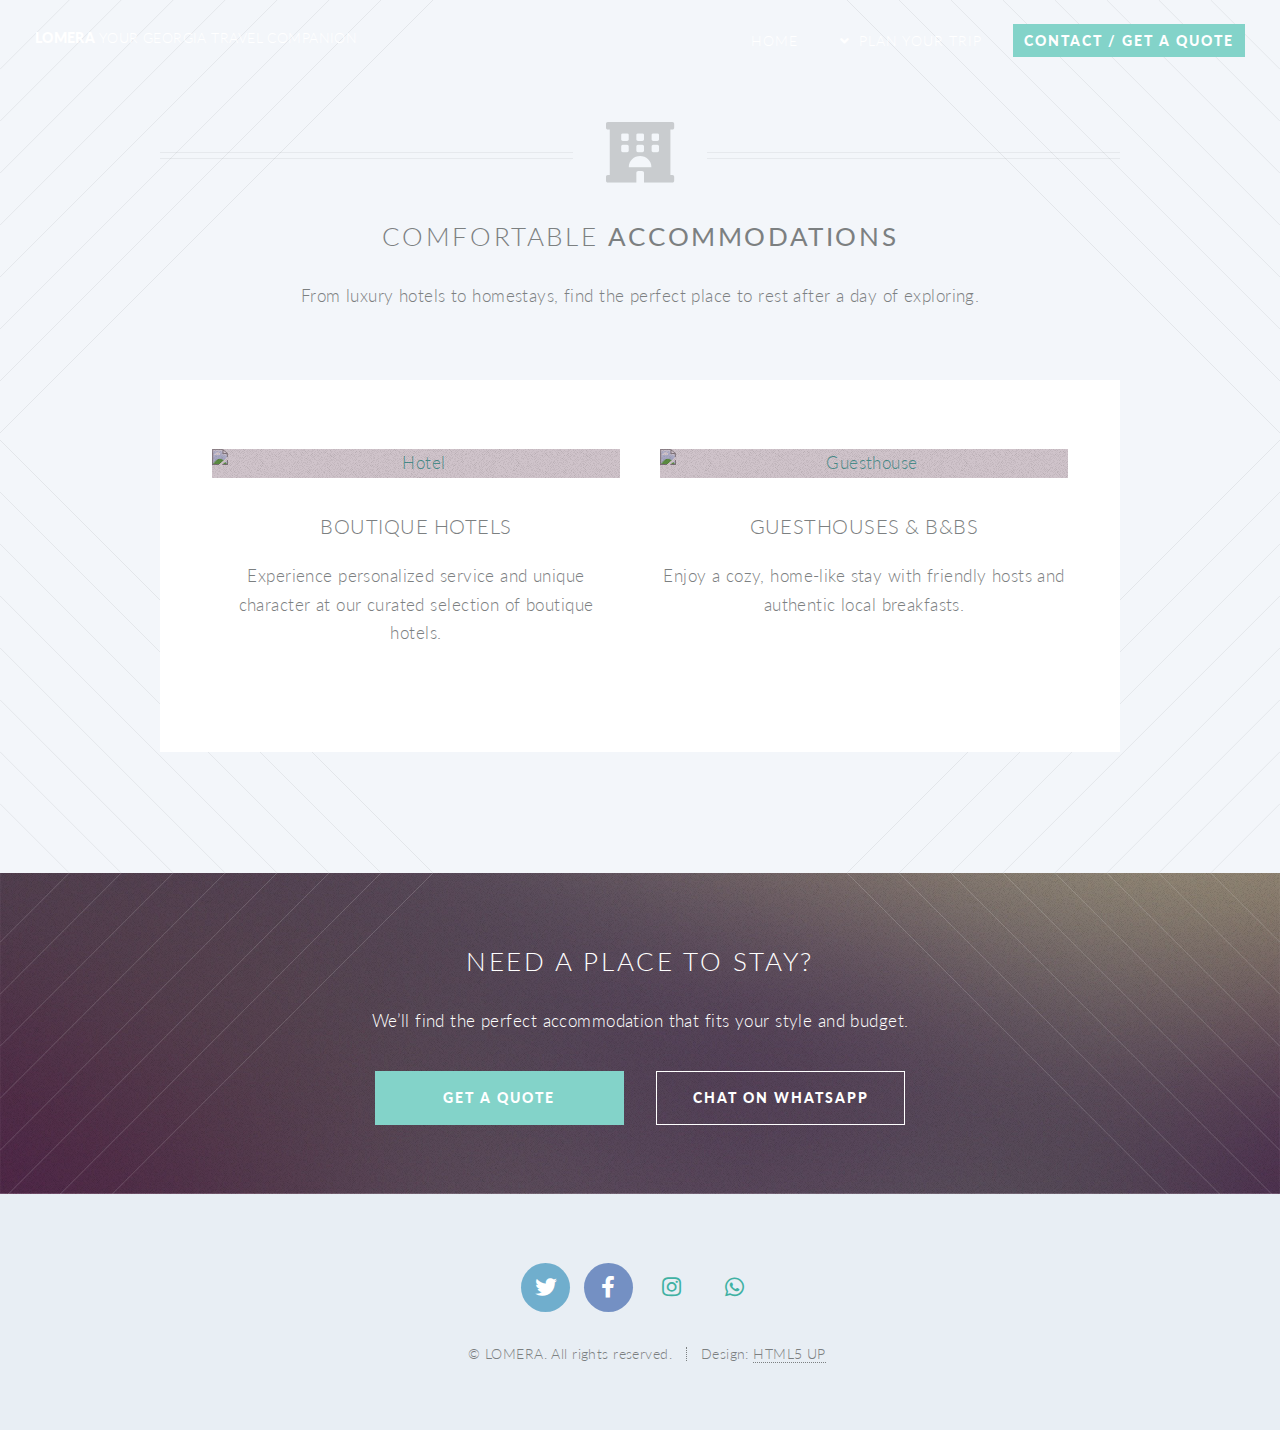
==== accommodation.html @ 99aa006f "Create accommodation.html" ====
<!DOCTYPE HTML>
<html>
    <head>
        <title>Accommodations | LOMERA</title>
        <meta charset="utf-8" />
        <meta name="description" content="Find the perfect place to stay in Georgia, from boutique hotels to cozy guesthouses." />
        <meta name="viewport" content="width=device-width, initial-scale=1, user-scalable=no" />
        <link rel="stylesheet" href="assets/css/main.css" />
        <noscript><link rel="stylesheet" href="assets/css/noscript.css" /></noscript>
    </head>
    <body class="is-preload">
        <div id="page-wrapper">

            <!-- Header -->
            <header id="header" class="alt">
                <h1 id="logo"><a href="index.html">LOMERA <span>Your Georgia Travel Companion</span></a></h1>
                <nav id="nav">
                    <ul>
                        <li><a href="index.html">Home</a></li>
                        <li class="submenu">
                            <a href="#">Plan Your Trip</a>
                            <ul>
                                <li><a href="destinations.html">Destinations</a></li>
                                <li><a href="museums.html">Museums</a></li>
                                <li><a href="accommodation.html" class="current">Accommodations</a></li>
                                <li><a href="transportation.html">Drivers & Transportation</a></li>
                                <li><a href="car-rentals.html">Car Rentals</a></li>
                                <li><a href="insurance.html">Insurance</a></li>
                                <li><a href="partners.html">Our Partners</a></li>
                            </ul>
                        </li>
                        <li><a href="contact.html" class="button primary">Contact / Get a Quote</a></li>
                    </ul>
                </nav>
            </header>

            <!-- Main Content -->
            <article id="main">
                <header class="special container">
                    <span class="icon solid fa-hotel"></span>
                    <h2>Comfortable <strong>Accommodations</strong></h2>
                    <p>From luxury hotels to homestays, find the perfect place to rest after a day of exploring.</p>
                </header>

                <section class="wrapper style3 container special">
                    <div class="row">
                        <div class="col-6 col-12-narrower">
                            <section>
                                <a href="#" class="image featured"><img src="images/hotel.jpg" alt="Hotel" /></a>
                                <header>
                                    <h3>Boutique Hotels</h3>
                                </header>
                                <p>Experience personalized service and unique character at our curated selection of boutique hotels.</p>
                            </section>
                        </div>
                        <div class="col-6 col-12-narrower">
                            <section>
                                <a href="#" class="image featured"><img src="images/guesthouse.jpg" alt="Guesthouse" /></a>
                                <header>
                                    <h3>Guesthouses & B&Bs</h3>
                                </header>
                                <p>Enjoy a cozy, home-like stay with friendly hosts and authentic local breakfasts.</p>
                            </section>
                        </div>
                    </div>
                </section>
            </article>

            <!-- CTA -->
            <section id="cta">
                <header>
                    <h2>Need a Place to Stay?</h2>
                    <p>We’ll find the perfect accommodation that fits your style and budget.</p>
                </header>
                <footer>
                    <ul class="buttons">
                        <li><a href="contact.html" class="button primary">Get a Quote</a></li>
                        <li><a href="https://wa.me/yourwhatsappnumber" class="button">Chat on WhatsApp</a></li>
                    </ul>
                </footer>
            </section>

            <!-- Footer -->
            <footer id="footer">
                <ul class="icons">
                    <li><a href="#" class="icon brands circle fa-twitter"><span class="label">Twitter</span></a></li>
                    <li><a href="#" class="icon brands circle fa-facebook-f"><span class="label">Facebook</span></a></li>
                    <li><a href="#" class="icon brands circle fa-instagram"><span class="label">Instagram</span></a></li>
                    <li><a href="#" class="icon brands circle fa-whatsapp"><span class="label">WhatsApp</span></a></li>
                </ul>
                <ul class="copyright">
                    <li>&copy; LOMERA. All rights reserved.</li><li>Design: <a href="http://html5up.net">HTML5 UP</a></li>
                </ul>
            </footer>
        </div>

        <!-- Scripts -->
        <script src="assets/js/jquery.min.js"></script>
        <script src="assets/js/jquery.dropotron.min.js"></script>
        <script src="assets/js/jquery.scrolly.min.js"></script>
        <script src="assets/js/jquery.scrollex.min.js"></script>
        <script src="assets/js/browser.min.js"></script>
        <script src="assets/js/breakpoints.min.js"></script>
        <script src="assets/js/util.js"></script>
        <script src="assets/js/main.js"></script>
    </body>
</html>
---- assets/css/main.css ----
@import url("fontawesome-all.min.css");
@import url("https://fonts.googleapis.com/css?family=Lato:300,400,900");

/*
	Twenty by HTML5 UP
	html5up.net | @ajlkn
	Free for personal and commercial use under the CCA 3.0 license (html5up.net/license)
*/

html, body, div, span, applet, object,
iframe, h1, h2, h3, h4, h5, h6, p, blockquote,
pre, a, abbr, acronym, address, big, cite,
code, del, dfn, em, img, ins, kbd, q, s, samp,
small, strike, strong, sub, sup, tt, var, b,
u, i, center, dl, dt, dd, ol, ul, li, fieldset,
form, label, legend, table, caption, tbody,
tfoot, thead, tr, th, td, article, aside,
canvas, details, embed, figure, figcaption,
footer, header, hgroup, menu, nav, output, ruby,
section, summary, time, mark, audio, video {
	margin: 0;
	padding: 0;
	border: 0;
	font-size: 100%;
	font: inherit;
	vertical-align: baseline;}

article, aside, details, figcaption, figure,
footer, header, hgroup, menu, nav, section {
	display: block;}

body {
	line-height: 1;
}

ol, ul {
	list-style: none;
}

blockquote, q {
	quotes: none;
}

	blockquote:before, blockquote:after, q:before, q:after {
		content: '';
		content: none;
	}

table {
	border-collapse: collapse;
	border-spacing: 0;
}

body {
	-webkit-text-size-adjust: none;
}

mark {
	background-color: transparent;
	color: inherit;
}

input::-moz-focus-inner {
	border: 0;
	padding: 0;
}

input, select, textarea {
	-moz-appearance: none;
	-webkit-appearance: none;
	-ms-appearance: none;
	appearance: none;
}

/* Basic */

	html {
		box-sizing: border-box;
	}

	*, *:before, *:after {
		box-sizing: inherit;
	}

	body {
		background: #f3f6fa;
	}

		body.is-preload *, body.is-preload *:before, body.is-preload *:after {
			-moz-animation: none !important;
			-webkit-animation: none !important;
			-ms-animation: none !important;
			animation: none !important;
			-moz-transition: none !important;
			-webkit-transition: none !important;
			-ms-transition: none !important;
			transition: none !important;
		}

	body, input, select, textarea {
		color: #7c8081;
		font-family: 'Lato', sans-serif;
		font-size: 15pt;
		font-weight: 300;
		letter-spacing: 0.025em;
		line-height: 1.75em;
	}

	a {
		-moz-transition: color 0.2s ease-in-out, border-color 0.2s ease-in-out, background-color 0.2s ease-in-out;
		-webkit-transition: color 0.2s ease-in-out, border-color 0.2s ease-in-out, background-color 0.2s ease-in-out;
		-ms-transition: color 0.2s ease-in-out, border-color 0.2s ease-in-out, background-color 0.2s ease-in-out;
		transition: color 0.2s ease-in-out, border-color 0.2s ease-in-out, background-color 0.2s ease-in-out;
		color: #3fb1a3;
		text-decoration: none;
		border-bottom: dotted 1px;
	}

		a:hover {
			border-bottom-color: transparent;
		}

	strong, b {
		font-weight: 400;
	}

	p, ul, ol, dl, table, blockquote {
		margin: 0 0 2em 0;
	}

	h1, h2, h3, h4, h5, h6 {
		color: inherit;
		font-weight: 300;
		line-height: 1.75em;
		margin-bottom: 1em;
		text-transform: uppercase;
	}

		h1 a, h2 a, h3 a, h4 a, h5 a, h6 a {
			color: inherit;
			text-decoration: none;
			border: 0;
		}

	h2 {
		font-size: 1.5em;
		letter-spacing: 0.1em;
	}

	h3 {
		font-size: 1.15em;
		letter-spacing: 0.025em;
	}

	sub {
		font-size: 0.8em;
		position: relative;
		top: 0.5em;
	}

	sup {
		font-size: 0.8em;
		position: relative;
		top: -0.5em;
	}

	hr {
		border-top: solid 1px rgba(124, 128, 129, 0.2);
		border: 0;
		margin-bottom: 1.5em;
	}

	blockquote {
		border-left: solid 0.5em rgba(124, 128, 129, 0.2);
		font-style: italic;
		padding: 1em 0 1em 2em;
	}

/* Container */

	.container {
		margin: 0 auto;
		max-width: 100%;
		width: 1400px;
	}

		.container.medium {
			width: 1050px;
		}

		@media screen and (max-width: 1680px) {

			.container {
				width: 1200px;
			}

				.container.medium {
					width: 900px;
				}

		}

		@media screen and (max-width: 1280px) {

			.container {
				width: 960px;
			}

				.container.medium {
					width: 735px;
				}

		}

		@media screen and (max-width: 980px) {

			.container {
				width: 95%;
			}

				.container.medium {
					width: 71.25%;
				}

		}

		@media screen and (max-width: 840px) {

			.container {
				width: 95%;
			}

				.container.medium {
					width: 95%;
				}

		}

		@media screen and (max-width: 736px) {

			.container {
				width: 100%;
			}

				.container.medium {
					width: 100%;
				}

		}

/* Row */

	.row {
		display: flex;
		flex-wrap: wrap;
		box-sizing: border-box;
		align-items: stretch;
	}

		.row > * {
			box-sizing: border-box;
		}

		.row.gtr-uniform > * > :last-child {
			margin-bottom: 0;
		}

		.row.aln-left {
			justify-content: flex-start;
		}

		.row.aln-center {
			justify-content: center;
		}

		.row.aln-right {
			justify-content: flex-end;
		}

		.row.aln-top {
			align-items: flex-start;
		}

		.row.aln-middle {
			align-items: center;
		}

		.row.aln-bottom {
			align-items: flex-end;
		}

		.row > .imp {
			order: -1;
		}

		.row > .col-1 {
			width: 8.33333%;
		}

		.row > .off-1 {
			margin-left: 8.33333%;
		}

		.row > .col-2 {
			width: 16.66667%;
		}

		.row > .off-2 {
			margin-left: 16.66667%;
		}

		.row > .col-3 {
			width: 25%;
		}

		.row > .off-3 {
			margin-left: 25%;
		}

		.row > .col-4 {
			width: 33.33333%;
		}

		.row > .off-4 {
			margin-left: 33.33333%;
		}

		.row > .col-5 {
			width: 41.66667%;
		}

		.row > .off-5 {
			margin-left: 41.66667%;
		}

		.row > .col-6 {
			width: 50%;
		}

		.row > .off-6 {
			margin-left: 50%;
		}

		.row > .col-7 {
			width: 58.33333%;
		}

		.row > .off-7 {
			margin-left: 58.33333%;
		}

		.row > .col-8 {
			width: 66.66667%;
		}

		.row > .off-8 {
			margin-left: 66.66667%;
		}

		.row > .col-9 {
			width: 75%;
		}

		.row > .off-9 {
			margin-left: 75%;
		}

		.row > .col-10 {
			width: 83.33333%;
		}

		.row > .off-10 {
			margin-left: 83.33333%;
		}

		.row > .col-11 {
			width: 91.66667%;
		}

		.row > .off-11 {
			margin-left: 91.66667%;
		}

		.row > .col-12 {
			width: 100%;
		}

		.row > .off-12 {
			margin-left: 100%;
		}

		.row.gtr-0 {
			margin-top: 0px;
			margin-left: 0px;
		}

			.row.gtr-0 > * {
				padding: 0px 0 0 0px;
			}

			.row.gtr-0.gtr-uniform {
				margin-top: 0px;
			}

				.row.gtr-0.gtr-uniform > * {
					padding-top: 0px;
				}

		.row.gtr-25 {
			margin-top: -12.5px;
			margin-left: -12.5px;
		}

			.row.gtr-25 > * {
				padding: 12.5px 0 0 12.5px;
			}

			.row.gtr-25.gtr-uniform {
				margin-top: -12.5px;
			}

				.row.gtr-25.gtr-uniform > * {
					padding-top: 12.5px;
				}

		.row.gtr-50 {
			margin-top: -25px;
			margin-left: -25px;
		}

			.row.gtr-50 > * {
				padding: 25px 0 0 25px;
			}

			.row.gtr-50.gtr-uniform {
				margin-top: -25px;
			}

				.row.gtr-50.gtr-uniform > * {
					padding-top: 25px;
				}

		.row {
			margin-top: -50px;
			margin-left: -50px;
		}

			.row > * {
				padding: 50px 0 0 50px;
			}

			.row.gtr-uniform {
				margin-top: -50px;
			}

				.row.gtr-uniform > * {
					padding-top: 50px;
				}

		.row.gtr-150 {
			margin-top: -75px;
			margin-left: -75px;
		}

			.row.gtr-150 > * {
				padding: 75px 0 0 75px;
			}

			.row.gtr-150.gtr-uniform {
				margin-top: -75px;
			}

				.row.gtr-150.gtr-uniform > * {
					padding-top: 75px;
				}

		.row.gtr-200 {
			margin-top: -100px;
			margin-left: -100px;
		}

			.row.gtr-200 > * {
				padding: 100px 0 0 100px;
			}

			.row.gtr-200.gtr-uniform {
				margin-top: -100px;
			}

				.row.gtr-200.gtr-uniform > * {
					padding-top: 100px;
				}

		@media screen and (max-width: 1680px) {

			.row {
				display: flex;
				flex-wrap: wrap;
				box-sizing: border-box;
				align-items: stretch;
			}

				.row > * {
					box-sizing: border-box;
				}

				.row.gtr-uniform > * > :last-child {
					margin-bottom: 0;
				}

				.row.aln-left {
					justify-content: flex-start;
				}

				.row.aln-center {
					justify-content: center;
				}

				.row.aln-right {
					justify-content: flex-end;
				}

				.row.aln-top {
					align-items: flex-start;
				}

				.row.aln-middle {
					align-items: center;
				}

				.row.aln-bottom {
					align-items: flex-end;
				}

				.row > .imp-wide {
					order: -1;
				}

				.row > .col-1-wide {
					width: 8.33333%;
				}

				.row > .off-1-wide {
					margin-left: 8.33333%;
				}

				.row > .col-2-wide {
					width: 16.66667%;
				}

				.row > .off-2-wide {
					margin-left: 16.66667%;
				}

				.row > .col-3-wide {
					width: 25%;
				}

				.row > .off-3-wide {
					margin-left: 25%;
				}

				.row > .col-4-wide {
					width: 33.33333%;
				}

				.row > .off-4-wide {
					margin-left: 33.33333%;
				}

				.row > .col-5-wide {
					width: 41.66667%;
				}

				.row > .off-5-wide {
					margin-left: 41.66667%;
				}

				.row > .col-6-wide {
					width: 50%;
				}

				.row > .off-6-wide {
					margin-left: 50%;
				}

				.row > .col-7-wide {
					width: 58.33333%;
				}

				.row > .off-7-wide {
					margin-left: 58.33333%;
				}

				.row > .col-8-wide {
					width: 66.66667%;
				}

				.row > .off-8-wide {
					margin-left: 66.66667%;
				}

				.row > .col-9-wide {
					width: 75%;
				}

				.row > .off-9-wide {
					margin-left: 75%;
				}

				.row > .col-10-wide {
					width: 83.33333%;
				}

				.row > .off-10-wide {
					margin-left: 83.33333%;
				}

				.row > .col-11-wide {
					width: 91.66667%;
				}

				.row > .off-11-wide {
					margin-left: 91.66667%;
				}

				.row > .col-12-wide {
					width: 100%;
				}

				.row > .off-12-wide {
					margin-left: 100%;
				}

				.row.gtr-0 {
					margin-top: 0px;
					margin-left: 0px;
				}

					.row.gtr-0 > * {
						padding: 0px 0 0 0px;
					}

					.row.gtr-0.gtr-uniform {
						margin-top: 0px;
					}

						.row.gtr-0.gtr-uniform > * {
							padding-top: 0px;
						}

				.row.gtr-25 {
					margin-top: -10px;
					margin-left: -10px;
				}

					.row.gtr-25 > * {
						padding: 10px 0 0 10px;
					}

					.row.gtr-25.gtr-uniform {
						margin-top: -10px;
					}

						.row.gtr-25.gtr-uniform > * {
							padding-top: 10px;
						}

				.row.gtr-50 {
					margin-top: -20px;
					margin-left: -20px;
				}

					.row.gtr-50 > * {
						padding: 20px 0 0 20px;
					}

					.row.gtr-50.gtr-uniform {
						margin-top: -20px;
					}

						.row.gtr-50.gtr-uniform > * {
							padding-top: 20px;
						}

				.row {
					margin-top: -40px;
					margin-left: -40px;
				}

					.row > * {
						padding: 40px 0 0 40px;
					}

					.row.gtr-uniform {
						margin-top: -40px;
					}

						.row.gtr-uniform > * {
							padding-top: 40px;
						}

				.row.gtr-150 {
					margin-top: -60px;
					margin-left: -60px;
				}

					.row.gtr-150 > * {
						padding: 60px 0 0 60px;
					}

					.row.gtr-150.gtr-uniform {
						margin-top: -60px;
					}

						.row.gtr-150.gtr-uniform > * {
							padding-top: 60px;
						}

				.row.gtr-200 {
					margin-top: -80px;
					margin-left: -80px;
				}

					.row.gtr-200 > * {
						padding: 80px 0 0 80px;
					}

					.row.gtr-200.gtr-uniform {
						margin-top: -80px;
					}

						.row.gtr-200.gtr-uniform > * {
							padding-top: 80px;
						}

		}

		@media screen and (max-width: 1280px) {

			.row {
				display: flex;
				flex-wrap: wrap;
				box-sizing: border-box;
				align-items: stretch;
			}

				.row > * {
					box-sizing: border-box;
				}

				.row.gtr-uniform > * > :last-child {
					margin-bottom: 0;
				}

				.row.aln-left {
					justify-content: flex-start;
				}

				.row.aln-center {
					justify-content: center;
				}

				.row.aln-right {
					justify-content: flex-end;
				}

				.row.aln-top {
					align-items: flex-start;
				}

				.row.aln-middle {
					align-items: center;
				}

				.row.aln-bottom {
					align-items: flex-end;
				}

				.row > .imp-normal {
					order: -1;
				}

				.row > .col-1-normal {
					width: 8.33333%;
				}

				.row > .off-1-normal {
					margin-left: 8.33333%;
				}

				.row > .col-2-normal {
					width: 16.66667%;
				}

				.row > .off-2-normal {
					margin-left: 16.66667%;
				}

				.row > .col-3-normal {
					width: 25%;
				}

				.row > .off-3-normal {
					margin-left: 25%;
				}

				.row > .col-4-normal {
					width: 33.33333%;
				}

				.row > .off-4-normal {
					margin-left: 33.33333%;
				}

				.row > .col-5-normal {
					width: 41.66667%;
				}

				.row > .off-5-normal {
					margin-left: 41.66667%;
				}

				.row > .col-6-normal {
					width: 50%;
				}

				.row > .off-6-normal {
					margin-left: 50%;
				}

				.row > .col-7-normal {
					width: 58.33333%;
				}

				.row > .off-7-normal {
					margin-left: 58.33333%;
				}

				.row > .col-8-normal {
					width: 66.66667%;
				}

				.row > .off-8-normal {
					margin-left: 66.66667%;
				}

				.row > .col-9-normal {
					width: 75%;
				}

				.row > .off-9-normal {
					margin-left: 75%;
				}

				.row > .col-10-normal {
					width: 83.33333%;
				}

				.row > .off-10-normal {
					margin-left: 83.33333%;
				}

				.row > .col-11-normal {
					width: 91.66667%;
				}

				.row > .off-11-normal {
					margin-left: 91.66667%;
				}

				.row > .col-12-normal {
					width: 100%;
				}

				.row > .off-12-normal {
					margin-left: 100%;
				}

				.row.gtr-0 {
					margin-top: 0px;
					margin-left: 0px;
				}

					.row.gtr-0 > * {
						padding: 0px 0 0 0px;
					}

					.row.gtr-0.gtr-uniform {
						margin-top: 0px;
					}

						.row.gtr-0.gtr-uniform > * {
							padding-top: 0px;
						}

				.row.gtr-25 {
					margin-top: -10px;
					margin-left: -10px;
				}

					.row.gtr-25 > * {
						padding: 10px 0 0 10px;
					}

					.row.gtr-25.gtr-uniform {
						margin-top: -10px;
					}

						.row.gtr-25.gtr-uniform > * {
							padding-top: 10px;
						}

				.row.gtr-50 {
					margin-top: -20px;
					margin-left: -20px;
				}

					.row.gtr-50 > * {
						padding: 20px 0 0 20px;
					}

					.row.gtr-50.gtr-uniform {
						margin-top: -20px;
					}

						.row.gtr-50.gtr-uniform > * {
							padding-top: 20px;
						}

				.row {
					margin-top: -40px;
					margin-left: -40px;
				}

					.row > * {
						padding: 40px 0 0 40px;
					}

					.row.gtr-uniform {
						margin-top: -40px;
					}

						.row.gtr-uniform > * {
							padding-top: 40px;
						}

				.row.gtr-150 {
					margin-top: -60px;
					margin-left: -60px;
				}

					.row.gtr-150 > * {
						padding: 60px 0 0 60px;
					}

					.row.gtr-150.gtr-uniform {
						margin-top: -60px;
					}

						.row.gtr-150.gtr-uniform > * {
							padding-top: 60px;
						}

				.row.gtr-200 {
					margin-top: -80px;
					margin-left: -80px;
				}

					.row.gtr-200 > * {
						padding: 80px 0 0 80px;
					}

					.row.gtr-200.gtr-uniform {
						margin-top: -80px;
					}

						.row.gtr-200.gtr-uniform > * {
							padding-top: 80px;
						}

		}

		@media screen and (max-width: 980px) {

			.row {
				display: flex;
				flex-wrap: wrap;
				box-sizing: border-box;
				align-items: stretch;
			}

				.row > * {
					box-sizing: border-box;
				}

				.row.gtr-uniform > * > :last-child {
					margin-bottom: 0;
				}

				.row.aln-left {
					justify-content: flex-start;
				}

				.row.aln-center {
					justify-content: center;
				}

				.row.aln-right {
					justify-content: flex-end;
				}

				.row.aln-top {
					align-items: flex-start;
				}

				.row.aln-middle {
					align-items: center;
				}

				.row.aln-bottom {
					align-items: flex-end;
				}

				.row > .imp-narrow {
					order: -1;
				}

				.row > .col-1-narrow {
					width: 8.33333%;
				}

				.row > .off-1-narrow {
					margin-left: 8.33333%;
				}

				.row > .col-2-narrow {
					width: 16.66667%;
				}

				.row > .off-2-narrow {
					margin-left: 16.66667%;
				}

				.row > .col-3-narrow {
					width: 25%;
				}

				.row > .off-3-narrow {
					margin-left: 25%;
				}

				.row > .col-4-narrow {
					width: 33.33333%;
				}

				.row > .off-4-narrow {
					margin-left: 33.33333%;
				}

				.row > .col-5-narrow {
					width: 41.66667%;
				}

				.row > .off-5-narrow {
					margin-left: 41.66667%;
				}

				.row > .col-6-narrow {
					width: 50%;
				}

				.row > .off-6-narrow {
					margin-left: 50%;
				}

				.row > .col-7-narrow {
					width: 58.33333%;
				}

				.row > .off-7-narrow {
					margin-left: 58.33333%;
				}

				.row > .col-8-narrow {
					width: 66.66667%;
				}

				.row > .off-8-narrow {
					margin-left: 66.66667%;
				}

				.row > .col-9-narrow {
					width: 75%;
				}

				.row > .off-9-narrow {
					margin-left: 75%;
				}

				.row > .col-10-narrow {
					width: 83.33333%;
				}

				.row > .off-10-narrow {
					margin-left: 83.33333%;
				}

				.row > .col-11-narrow {
					width: 91.66667%;
				}

				.row > .off-11-narrow {
					margin-left: 91.66667%;
				}

				.row > .col-12-narrow {
					width: 100%;
				}

				.row > .off-12-narrow {
					margin-left: 100%;
				}

				.row.gtr-0 {
					margin-top: 0px;
					margin-left: 0px;
				}

					.row.gtr-0 > * {
						padding: 0px 0 0 0px;
					}

					.row.gtr-0.gtr-uniform {
						margin-top: 0px;
					}

						.row.gtr-0.gtr-uniform > * {
							padding-top: 0px;
						}

				.row.gtr-25 {
					margin-top: -7.5px;
					margin-left: -7.5px;
				}

					.row.gtr-25 > * {
						padding: 7.5px 0 0 7.5px;
					}

					.row.gtr-25.gtr-uniform {
						margin-top: -7.5px;
					}

						.row.gtr-25.gtr-uniform > * {
							padding-top: 7.5px;
						}

				.row.gtr-50 {
					margin-top: -15px;
					margin-left: -15px;
				}

					.row.gtr-50 > * {
						padding: 15px 0 0 15px;
					}

					.row.gtr-50.gtr-uniform {
						margin-top: -15px;
					}

						.row.gtr-50.gtr-uniform > * {
							padding-top: 15px;
						}

				.row {
					margin-top: -30px;
					margin-left: -30px;
				}

					.row > * {
						padding: 30px 0 0 30px;
					}

					.row.gtr-uniform {
						margin-top: -30px;
					}

						.row.gtr-uniform > * {
							padding-top: 30px;
						}

				.row.gtr-150 {
					margin-top: -45px;
					margin-left: -45px;
				}

					.row.gtr-150 > * {
						padding: 45px 0 0 45px;
					}

					.row.gtr-150.gtr-uniform {
						margin-top: -45px;
					}

						.row.gtr-150.gtr-uniform > * {
							padding-top: 45px;
						}

				.row.gtr-200 {
					margin-top: -60px;
					margin-left: -60px;
				}

					.row.gtr-200 > * {
						padding: 60px 0 0 60px;
					}

					.row.gtr-200.gtr-uniform {
						margin-top: -60px;
					}

						.row.gtr-200.gtr-uniform > * {
							padding-top: 60px;
						}

		}

		@media screen and (max-width: 840px) {

			.row {
				display: flex;
				flex-wrap: wrap;
				box-sizing: border-box;
				align-items: stretch;
			}

				.row > * {
					box-sizing: border-box;
				}

				.row.gtr-uniform > * > :last-child {
					margin-bottom: 0;
				}

				.row.aln-left {
					justify-content: flex-start;
				}

				.row.aln-center {
					justify-content: center;
				}

				.row.aln-right {
					justify-content: flex-end;
				}

				.row.aln-top {
					align-items: flex-start;
				}

				.row.aln-middle {
					align-items: center;
				}

				.row.aln-bottom {
					align-items: flex-end;
				}

				.row > .imp-narrower {
					order: -1;
				}

				.row > .col-1-narrower {
					width: 8.33333%;
				}

				.row > .off-1-narrower {
					margin-left: 8.33333%;
				}

				.row > .col-2-narrower {
					width: 16.66667%;
				}

				.row > .off-2-narrower {
					margin-left: 16.66667%;
				}

				.row > .col-3-narrower {
					width: 25%;
				}

				.row > .off-3-narrower {
					margin-left: 25%;
				}

				.row > .col-4-narrower {
					width: 33.33333%;
				}

				.row > .off-4-narrower {
					margin-left: 33.33333%;
				}

				.row > .col-5-narrower {
					width: 41.66667%;
				}

				.row > .off-5-narrower {
					margin-left: 41.66667%;
				}

				.row > .col-6-narrower {
					width: 50%;
				}

				.row > .off-6-narrower {
					margin-left: 50%;
				}

				.row > .col-7-narrower {
					width: 58.33333%;
				}

				.row > .off-7-narrower {
					margin-left: 58.33333%;
				}

				.row > .col-8-narrower {
					width: 66.66667%;
				}

				.row > .off-8-narrower {
					margin-left: 66.66667%;
				}

				.row > .col-9-narrower {
					width: 75%;
				}

				.row > .off-9-narrower {
					margin-left: 75%;
				}

				.row > .col-10-narrower {
					width: 83.33333%;
				}

				.row > .off-10-narrower {
					margin-left: 83.33333%;
				}

				.row > .col-11-narrower {
					width: 91.66667%;
				}

				.row > .off-11-narrower {
					margin-left: 91.66667%;
				}

				.row > .col-12-narrower {
					width: 100%;
				}

				.row > .off-12-narrower {
					margin-left: 100%;
				}

				.row.gtr-0 {
					margin-top: 0px;
					margin-left: 0px;
				}

					.row.gtr-0 > * {
						padding: 0px 0 0 0px;
					}

					.row.gtr-0.gtr-uniform {
						margin-top: 0px;
					}

						.row.gtr-0.gtr-uniform > * {
							padding-top: 0px;
						}

				.row.gtr-25 {
					margin-top: -7.5px;
					margin-left: -7.5px;
				}

					.row.gtr-25 > * {
						padding: 7.5px 0 0 7.5px;
					}

					.row.gtr-25.gtr-uniform {
						margin-top: -7.5px;
					}

						.row.gtr-25.gtr-uniform > * {
							padding-top: 7.5px;
						}

				.row.gtr-50 {
					margin-top: -15px;
					margin-left: -15px;
				}

					.row.gtr-50 > * {
						padding: 15px 0 0 15px;
					}

					.row.gtr-50.gtr-uniform {
						margin-top: -15px;
					}

						.row.gtr-50.gtr-uniform > * {
							padding-top: 15px;
						}

				.row {
					margin-top: -30px;
					margin-left: -30px;
				}

					.row > * {
						padding: 30px 0 0 30px;
					}

					.row.gtr-uniform {
						margin-top: -30px;
					}

						.row.gtr-uniform > * {
							padding-top: 30px;
						}

				.row.gtr-150 {
					margin-top: -45px;
					margin-left: -45px;
				}

					.row.gtr-150 > * {
						padding: 45px 0 0 45px;
					}

					.row.gtr-150.gtr-uniform {
						margin-top: -45px;
					}

						.row.gtr-150.gtr-uniform > * {
							padding-top: 45px;
						}

				.row.gtr-200 {
					margin-top: -60px;
					margin-left: -60px;
				}

					.row.gtr-200 > * {
						padding: 60px 0 0 60px;
					}

					.row.gtr-200.gtr-uniform {
						margin-top: -60px;
					}

						.row.gtr-200.gtr-uniform > * {
							padding-top: 60px;
						}

		}

		@media screen and (max-width: 736px) {

			.row {
				display: flex;
				flex-wrap: wrap;
				box-sizing: border-box;
				align-items: stretch;
			}

				.row > * {
					box-sizing: border-box;
				}

				.row.gtr-uniform > * > :last-child {
					margin-bottom: 0;
				}

				.row.aln-left {
					justify-content: flex-start;
				}

				.row.aln-center {
					justify-content: center;
				}

				.row.aln-right {
					justify-content: flex-end;
				}

				.row.aln-top {
					align-items: flex-start;
				}

				.row.aln-middle {
					align-items: center;
				}

				.row.aln-bottom {
					align-items: flex-end;
				}

				.row > .imp-mobile {
					order: -1;
				}

				.row > .col-1-mobile {
					width: 8.33333%;
				}

				.row > .off-1-mobile {
					margin-left: 8.33333%;
				}

				.row > .col-2-mobile {
					width: 16.66667%;
				}

				.row > .off-2-mobile {
					margin-left: 16.66667%;
				}

				.row > .col-3-mobile {
					width: 25%;
				}

				.row > .off-3-mobile {
					margin-left: 25%;
				}

				.row > .col-4-mobile {
					width: 33.33333%;
				}

				.row > .off-4-mobile {
					margin-left: 33.33333%;
				}

				.row > .col-5-mobile {
					width: 41.66667%;
				}

				.row > .off-5-mobile {
					margin-left: 41.66667%;
				}

				.row > .col-6-mobile {
					width: 50%;
				}

				.row > .off-6-mobile {
					margin-left: 50%;
				}

				.row > .col-7-mobile {
					width: 58.33333%;
				}

				.row > .off-7-mobile {
					margin-left: 58.33333%;
				}

				.row > .col-8-mobile {
					width: 66.66667%;
				}

				.row > .off-8-mobile {
					margin-left: 66.66667%;
				}

				.row > .col-9-mobile {
					width: 75%;
				}

				.row > .off-9-mobile {
					margin-left: 75%;
				}

				.row > .col-10-mobile {
					width: 83.33333%;
				}

				.row > .off-10-mobile {
					margin-left: 83.33333%;
				}

				.row > .col-11-mobile {
					width: 91.66667%;
				}

				.row > .off-11-mobile {
					margin-left: 91.66667%;
				}

				.row > .col-12-mobile {
					width: 100%;
				}

				.row > .off-12-mobile {
					margin-left: 100%;
				}

				.row.gtr-0 {
					margin-top: 0px;
					margin-left: 0px;
				}

					.row.gtr-0 > * {
						padding: 0px 0 0 0px;
					}

					.row.gtr-0.gtr-uniform {
						margin-top: 0px;
					}

						.row.gtr-0.gtr-uniform > * {
							padding-top: 0px;
						}

				.row.gtr-25 {
					margin-top: -7.5px;
					margin-left: -7.5px;
				}

					.row.gtr-25 > * {
						padding: 7.5px 0 0 7.5px;
					}

					.row.gtr-25.gtr-uniform {
						margin-top: -7.5px;
					}

						.row.gtr-25.gtr-uniform > * {
							padding-top: 7.5px;
						}

				.row.gtr-50 {
					margin-top: -15px;
					margin-left: -15px;
				}

					.row.gtr-50 > * {
						padding: 15px 0 0 15px;
					}

					.row.gtr-50.gtr-uniform {
						margin-top: -15px;
					}

						.row.gtr-50.gtr-uniform > * {
							padding-top: 15px;
						}

				.row {
					margin-top: -30px;
					margin-left: -30px;
				}

					.row > * {
						padding: 30px 0 0 30px;
					}

					.row.gtr-uniform {
						margin-top: -30px;
					}

						.row.gtr-uniform > * {
							padding-top: 30px;
						}

				.row.gtr-150 {
					margin-top: -45px;
					margin-left: -45px;
				}

					.row.gtr-150 > * {
						padding: 45px 0 0 45px;
					}

					.row.gtr-150.gtr-uniform {
						margin-top: -45px;
					}

						.row.gtr-150.gtr-uniform > * {
							padding-top: 45px;
						}

				.row.gtr-200 {
					margin-top: -60px;
					margin-left: -60px;
				}

					.row.gtr-200 > * {
						padding: 60px 0 0 60px;
					}

					.row.gtr-200.gtr-uniform {
						margin-top: -60px;
					}

						.row.gtr-200.gtr-uniform > * {
							padding-top: 60px;
						}

		}

/* Section/Article */

	section.special, article.special {
		text-align: center;
	}

	header.major {
		padding-bottom: 2em;
	}

	header.special {
		margin-bottom: 5em;
		padding-top: 7em;
		position: relative;
		text-align: center;
	}

		header.special:before, header.special:after {
			border-bottom: solid 1.5px;
			border-top: solid 1.5px;
			content: '';
			height: 7px;
			opacity: 0.1;
			position: absolute;
			top: 1.75em;
			width: 43%;
		}

		header.special:before {
			left: 0;
		}

		header.special:after {
			right: 0;
		}

		header.special h2 {
			margin-bottom: 0;
		}

		header.special h2 + p {
			margin-bottom: 0;
			padding-top: 1.5em;
		}

		header.special .icon {
			cursor: default;
			height: 7em;
			left: 0;
			position: absolute;
			text-align: center;
			top: 1em;
			width: 100%;
		}

			header.special .icon:before {
				font-size: 3.5em;
				opacity: 0.35;
			}

	footer > :last-child {
		margin-bottom: 0;
	}

	footer.major {
		padding-top: 3em;
	}

/* Form */

	input[type="text"],
	input[type="password"],
	input[type="email"],
	textarea {
		-moz-transition: background-color 0.2s ease-in-out, border-color 0.2s ease-in-out;
		-webkit-transition: background-color 0.2s ease-in-out, border-color 0.2s ease-in-out;
		-ms-transition: background-color 0.2s ease-in-out, border-color 0.2s ease-in-out;
		transition: background-color 0.2s ease-in-out, border-color 0.2s ease-in-out;
		-moz-appearance: none;
		-webkit-appearance: none;
		-ms-appearance: none;
		appearance: none;
		background: none;
		border: solid 1px rgba(124, 128, 129, 0.2);
		border-radius: 0;
		color: inherit;
		display: block;
		padding: 0.75em;
		text-decoration: none;
		width: 100%;
		outline: 0;
	}

		input[type="text"]:focus,
		input[type="password"]:focus,
		input[type="email"]:focus,
		textarea:focus {
			border-color: #83d3c9;
		}

	input[type="text"],
	input[type="password"],
	input[type="email"] {
		line-height: 1em;
	}

	::-webkit-input-placeholder {
		color: inherit;
		opacity: 0.5;
		position: relative;
		top: 3px;
	}

	:-moz-placeholder {
		color: inherit;
		opacity: 0.5;
	}

	::-moz-placeholder {
		color: inherit;
		opacity: 0.5;
	}

	:-ms-input-placeholder {
		color: inherit;
		opacity: 0.5;
	}

/* Image */

	.image {
		border: 0;
		position: relative;
	}

		.image:before {
			background: url("images/overlay.png");
			content: '';
			height: 100%;
			left: 0;
			position: absolute;
			top: 0;
			width: 100%;
		}

		.image.fit {
			display: block;
		}

			.image.fit img {
				display: block;
				width: 100%;
			}

		.image.featured {
			display: block;
			margin: 0 0 2em 0;
		}

			.image.featured img {
				display: block;
				width: 100%;
			}

/* Icon */

	.icon {
		text-decoration: none;
		position: relative;
	}

		.icon:before {
			-moz-osx-font-smoothing: grayscale;
			-webkit-font-smoothing: antialiased;
			display: inline-block;
			font-style: normal;
			font-variant: normal;
			text-rendering: auto;
			line-height: 1;
			text-transform: none !important;
			font-family: 'Font Awesome 5 Free';
			font-weight: 400;
		}

		.icon.solid:before {
			font-weight: 900;
		}

		.icon:before {
			line-height: inherit;
		}

		.icon.brands:before {
			font-family: 'Font Awesome 5 Brands';
		}

		.icon.circle {
			-moz-transition: all 0.2s ease-in-out;
			-webkit-transition: all 0.2s ease-in-out;
			-ms-transition: all 0.2s ease-in-out;
			transition: all 0.2s ease-in-out;
			border: 0;
			border-radius: 100%;
			display: inline-block;
			font-size: 1.25em;
			height: 2.25em;
			left: 0;
			line-height: 2.25em;
			text-align: center;
			text-decoration: none;
			top: 0;
			width: 2.25em;
		}

			.icon.circle:hover {
				top: -0.2em;
			}

			.icon.circle.fa-twitter {
				background: #70aecd;
				color: #fff;
			}

				.icon.circle.fa-twitter:hover {
					background: #7fb7d2;
				}

			.icon.circle.fa-facebook-f {
				background: #7490c3;
				color: #fff;
			}

				.icon.circle.fa-facebook-f:hover {
					background: #829bc9;
				}

			.icon.circle.fa-google-plus-g {
				background: #db6b67;
				color: #fff;
			}

				.icon.circle.fa-google-plus-g:hover {
					background: #df7b77;
				}

			.icon.circle.fa-github {
				background: #dcad8b;
				color: #fff;
			}

				.icon.circle.fa-github:hover {
					background: #e1b89b;
				}

			.icon.circle.fa-dribbble {
				background: #da83ae;
				color: #fff;
			}

				.icon.circle.fa-dribbble:hover {
					background: #df93b8;
				}

		.icon.featured {
			cursor: default;
			display: block;
			margin: 0 0 1.5em 0;
			opacity: 0.35;
			text-align: center;
		}

			.icon.featured:before {
				font-size: 5em;
				line-height: 1em;
			}

		.icon > .label {
			display: none;
		}

/* List */

	ol {
		list-style: decimal;
		padding-left: 1.25em;
	}

		ol li {
			padding-left: 0.25em;
		}

	ul {
		list-style: disc;
		padding-left: 1em;
	}

		ul li {
			padding-left: 0.5em;
		}

/* Icons */

	ul.icons {
		list-style: none;
		padding-left: 0;
		cursor: default;
	}

		ul.icons li {
			display: inline-block;
			line-height: 1em;
			padding-left: 0.5em;
		}

			ul.icons li:first-child {
				padding-left: 0;
			}

/* Featured Icons */

	ul.featured-icons {
		cursor: default;
		margin: -0.75em 0 0 0;
		opacity: 0.35;
		overflow: hidden;
		position: relative;
		list-style: none;
		padding-left: 0;
	}

		ul.featured-icons li {
			display: block;
			float: left;
			text-align: center;
			width: 50%;
			padding-left: 0;
			margin-bottom: 1em;
		}

			ul.featured-icons li .icon {
				display: inline-block;
				font-size: 5.5em;
				height: 1em;
				line-height: 1.5em;
				width: 1em;
			}

/* Buttons */

	ul.buttons {
		cursor: default;
		list-style: none;
		padding-left: 0;
	}

		ul.buttons:last-child {
			margin-bottom: 0;
		}

		ul.buttons li {
			display: inline-block;
			padding: 0 0 0 1.5em;
		}

			ul.buttons li:first-child {
				padding: 0;
			}

		ul.buttons.stacked li {
			display: block;
			padding: 1.5em 0 0 0;
		}

			ul.buttons.stacked li:first-child {
				padding: 0;
			}

/* Table */

	table {
		width: 100%;
	}

		table.default {
			width: 100%;
		}

			table.default tbody tr {
				border-bottom: solid 1px rgba(124, 128, 129, 0.2);
			}

			table.default td {
				padding: 0.5em 1em 0.5em 1em;
			}

			table.default th {
				font-weight: 400;
				padding: 0.5em 1em 0.5em 1em;
				text-align: left;
			}

			table.default thead {
				background: #7c8081;
				color: #fff;
			}

/* Button */

	input[type="button"],
	input[type="submit"],
	input[type="reset"],
	button,
	.button {
		-moz-appearance: none;
		-webkit-appearance: none;
		-ms-appearance: none;
		appearance: none;
		-moz-transition: color 0.2s ease-in-out, border-color 0.2s ease-in-out, background-color 0.2s ease-in-out;
		-webkit-transition: color 0.2s ease-in-out, border-color 0.2s ease-in-out, background-color 0.2s ease-in-out;
		-ms-transition: color 0.2s ease-in-out, border-color 0.2s ease-in-out, background-color 0.2s ease-in-out;
		transition: color 0.2s ease-in-out, border-color 0.2s ease-in-out, background-color 0.2s ease-in-out;
		background: none;
		border: solid 1px;
		border-radius: 0;
		color: inherit;
		cursor: pointer;
		display: inline-block;
		font-size: 0.8em;
		font-weight: 900;
		letter-spacing: 2px;
		min-width: 18em;
		padding: 0 0.75em;
		line-height: 3.75em;
		text-align: center;
		text-decoration: none;
		text-transform: uppercase;
	}

		input[type="button"]:hover,
		input[type="submit"]:hover,
		input[type="reset"]:hover,
		button:hover,
		.button:hover {
			background: rgba(188, 202, 206, 0.15);
			border-color: inherit;
		}

		input[type="button"].primary,
		input[type="submit"].primary,
		input[type="reset"].primary,
		button.primary,
		.button.primary {
			background: #83d3c9;
			border-color: #83d3c9;
			color: #fff !important;
		}

			input[type="button"].primary:hover,
			input[type="submit"].primary:hover,
			input[type="reset"].primary:hover,
			button.primary:hover,
			.button.primary:hover {
				background: #96dad1 !important;
				border-color: #96dad1 !important;
			}

		input[type="button"].fit,
		input[type="submit"].fit,
		input[type="reset"].fit,
		button.fit,
		.button.fit {
			width: 100%;
		}

		input[type="button"].small,
		input[type="submit"].small,
		input[type="reset"].small,
		button.small,
		.button.small {
			font-size: 0.7em;
			min-width: 14em;
			padding: 0.5em 0;
		}

/* Wrapper */

	.wrapper {
		margin-bottom: 5em;
		padding: 5em;
	}

		.wrapper.style1 {
			padding: 0;
		}

		.wrapper.style2 {
			background-color: #83d3c9;
			background-image: url("images/light-bl.svg"), url("images/light-br.svg");
			background-position: bottom left, bottom right;
			background-repeat: no-repeat, no-repeat;
			background-size: 25em, 25em;
			color: #fff;
		}

			.wrapper.style2 input[type="button"]:hover,
			.wrapper.style2 input[type="submit"]:hover,
			.wrapper.style2 input[type="reset"]:hover,
			.wrapper.style2 button:hover,
			.wrapper.style2 .button:hover {
				background: rgba(255, 255, 255, 0.15) !important;
			}

			.wrapper.style2 input[type="button"].primary,
			.wrapper.style2 input[type="submit"].primary,
			.wrapper.style2 input[type="reset"].primary,
			.wrapper.style2 button.primary,
			.wrapper.style2 .button.primary {
				background: #fff;
				border-color: #fff;
				color: #83d3c9 !important;
			}

				.wrapper.style2 input[type="button"].primary:hover,
				.wrapper.style2 input[type="submit"].primary:hover,
				.wrapper.style2 input[type="reset"].primary:hover,
				.wrapper.style2 button.primary:hover,
				.wrapper.style2 .button.primary:hover {
					border-color: inherit !important;
					color: #fff !important;
				}

		.wrapper.style3 {
			background: #fff;
			color: inherit;
		}

		.wrapper.style4 {
			background: #fff;
			color: inherit;
			padding: 4em;
		}

/* Header */

	@-moz-keyframes reveal-header {
		0% {
			top: -5em;
		}

		100% {
			top: 0;
		}
	}

	@-webkit-keyframes reveal-header {
		0% {
			top: -5em;
		}

		100% {
			top: 0;
		}
	}

	@-ms-keyframes reveal-header {
		0% {
			top: -5em;
		}

		100% {
			top: 0;
		}
	}

	@keyframes reveal-header {
		0% {
			top: -5em;
		}

		100% {
			top: 0;
		}
	}

	#header {
		background: #fff;
		box-shadow: 0 1px 2px 0 rgba(0, 0, 0, 0.075);
		color: inherit;
		cursor: default;
		font-size: 0.8em;
		left: 0;
		padding: 1em 1.5em;
		position: fixed;
		top: 0;
		width: 100%;
		z-index: 10000;
	}

		#header h1 {
			font-weight: 900;
			margin: 0;
		}

			#header h1 span {
				font-weight: 300;
			}

		#header nav {
			letter-spacing: 0.075em;
			position: absolute;
			right: 1.5em;
			text-transform: uppercase;
			top: 0.75em;
		}

			#header nav ul {
				list-style: none;
				padding-left: 0;
			}

				#header nav ul li {
					display: inline-block;
					margin-left: 1.5em;
					padding-left: 0;
				}

					#header nav ul li > ul {
						display: none;
					}

					#header nav ul li a {
						border: solid 1px transparent;
						color: inherit;
						display: inline-block;
						line-height: 1em;
						padding: 0.6em 0.75em;
						text-decoration: none;
					}

					#header nav ul li input[type="button"],
					#header nav ul li input[type="submit"],
					#header nav ul li input[type="reset"],
					#header nav ul li button,
					#header nav ul li .button {
						font-size: 1em;
						min-width: 0;
						width: auto;
					}

					#header nav ul li.submenu > a {
						text-decoration: none;
					}

						#header nav ul li.submenu > a:before {
							-moz-osx-font-smoothing: grayscale;
							-webkit-font-smoothing: antialiased;
							display: inline-block;
							font-style: normal;
							font-variant: normal;
							text-rendering: auto;
							line-height: 1;
							text-transform: none !important;
							font-family: 'Font Awesome 5 Free';
							font-weight: 900;
						}

						#header nav ul li.submenu > a:before {
							content: '\f107';
							margin-right: 0.65em;
						}

					#header nav ul li.active > a, #header nav ul li:hover > a {
						-moz-transition: all 0.2s ease-in-out;
						-webkit-transition: all 0.2s ease-in-out;
						-ms-transition: all 0.2s ease-in-out;
						transition: all 0.2s ease-in-out;
						background: rgba(188, 202, 206, 0.15);
					}

					#header nav ul li.current > a {
						font-weight: 900;
					}

		#header.reveal {
			-moz-animation: reveal-header 0.5s;
			-webkit-animation: reveal-header 0.5s;
			-ms-animation: reveal-header 0.5s;
			animation: reveal-header 0.5s;
		}

		#header.alt {
			-moz-animation: none;
			-webkit-animation: none;
			-ms-animation: none;
			animation: none;
			background: transparent;
			box-shadow: none;
			color: #fff;
			padding: 2em 2.5em;
			position: absolute;
		}

			#header.alt nav {
				right: 2.5em;
				top: 1.75em;
			}

				#header.alt nav ul li.active > a, #header.alt nav ul li:hover > a {
					border: solid 1px;
				}

/* Dropotron */

	.dropotron {
		list-style: none;
		padding-left: 0;
		background: #fff;
		box-shadow: 0 1px 2px 0 rgba(0, 0, 0, 0.075);
		line-height: 2.25em;
		min-width: 13em;
		padding: 1em 0;
		text-transform: uppercase;
		margin-top: calc(-1em + 1px);
	}

		.dropotron.level-0 {
			font-size: 0.7em;
			font-weight: 400;
			margin-top: 1.5em;
		}

			.dropotron.level-0:before {
				border-bottom: solid 0.5em #fff;
				border-left: solid 0.5em transparent;
				border-right: solid 0.5em transparent;
				content: '';
				left: 0.75em;
				position: absolute;
				top: -0.45em;
			}

		.dropotron > li {
			border-top: solid 1px rgba(124, 128, 129, 0.2);
			padding-left: 0;
		}

			.dropotron > li > a {
				-moz-transition: none;
				-webkit-transition: none;
				-ms-transition: none;
				transition: none;
				color: inherit;
				text-decoration: none;
				padding: 0 1em;
				border: 0;
			}

			.dropotron > li:hover > a {
				background: #83d3c9;
				color: #fff;
			}

			.dropotron > li:first-child {
				border-top: 0;
			}

/* Banner */

	@-moz-keyframes reveal-banner {
		0% {
			opacity: 0;
		}

		100% {
			opacity: 1;
		}
	}

	@-webkit-keyframes reveal-banner {
		0% {
			opacity: 0;
		}

		100% {
			opacity: 1;
		}
	}

	@-ms-keyframes reveal-banner {
		0% {
			opacity: 0;
		}

		100% {
			opacity: 1;
		}
	}

	@keyframes reveal-banner {
		0% {
			opacity: 0;
		}

		100% {
			opacity: 1;
		}
	}

	#banner {
		background-attachment: scroll, scroll, scroll, fixed;
		background-color: #645862;
		background-image: url("images/light-bl.svg"), url("images/light-br.svg"), url("images/overlay.png"), url("../../images/banner.jpg");
		background-position: bottom left, bottom right, top left, top center;
		background-repeat: no-repeat, no-repeat, repeat, no-repeat;
		background-size: 25em, 25em, auto, cover;
		color: #fff;
		cursor: default;
		padding: 6em 0;
		text-align: center;
	}

		#banner .inner {
			-moz-animation: reveal-banner 1s 0.25s ease-in-out;
			-webkit-animation: reveal-banner 1s 0.25s ease-in-out;
			-ms-animation: reveal-banner 1s 0.25s ease-in-out;
			animation: reveal-banner 1s 0.25s ease-in-out;
			-moz-animation-fill-mode: forwards;
			-webkit-animation-fill-mode: forwards;
			-ms-animation-fill-mode: forwards;
			animation-fill-mode: forwards;
			background: rgba(52, 27, 43, 0.5);
			color: #fff;
			display: inline-block;
			opacity: 0;
			padding: 3em;
			text-align: center;
		}

			#banner .inner header {
				display: inline-block;
				border-bottom: solid 2px;
				border-top: solid 2px;
				margin: 0 0 2em 0;
				padding: 3px 0 3px 0;
			}

				#banner .inner header h2 {
					border-bottom: solid 2px;
					border-top: solid 2px;
					font-size: 2.5em;
					font-weight: 900;
					letter-spacing: 0.2em;
					margin: 0;
					padding-left: 0.05em;
					position: relative;
					text-transform: uppercase;
				}

			#banner .inner p {
				letter-spacing: 0.1em;
				margin: 0;
				text-transform: uppercase;
			}

				#banner .inner p a {
					color: inherit;
					font-weight: 400;
					text-decoration: none;
				}

			#banner .inner footer {
				margin: 2em 0 0 0;
			}

/* Main */

	#main {
		background-image: url("images/dark-tl.svg"), url("images/dark-tr.svg"), url("images/dark-bl.svg"), url("images/dark-br.svg");
		background-position: top left, top right, bottom left, bottom right;
		background-repeat: no-repeat;
		background-size: 25em;
		padding: 7em 0;
	}

		#main > :last-child {
			margin-bottom: 0;
		}

		#main .sidebar section {
			border-top: solid 1px rgba(124, 128, 129, 0.2);
			margin: 3em 0 0 0;
			padding: 3em 0 0 0;
		}

			#main .sidebar section:first-child {
				border-top: 0;
				padding-top: 0;
				margin-top: 0;
			}

	body.index #main {
		padding-top: 5em;
	}

/* CTA */

	#cta {
		background-attachment: scroll, scroll, scroll, fixed;
		background-color: #645862;
		background-image: url("images/light-tl.svg"), url("images/light-tr.svg"), url("images/overlay.png"), url("../../images/banner.jpg");
		background-position: top left, top right, top left, bottom center;
		background-repeat: no-repeat, no-repeat, repeat, no-repeat;
		background-size: 25em, 25em, auto, cover;
		color: #fff;
		padding: 5em;
		text-align: center;
	}

		#cta header {
			margin-bottom: 2em;
		}

/* Footer */

	#footer {
		background: #E8EEF4;
		color: #7c8081;
		padding: 5em 5em 10em 5em;
		text-align: center;
	}

		#footer .copyright {
			font-size: 0.8em;
			line-height: 1em;
		}

			#footer .copyright a {
				color: inherit;
			}

			#footer .copyright li {
				display: inline-block;
				margin-left: 1em;
				padding-left: 1em;
				border-left: dotted 1px;
			}

				#footer .copyright li:first-child {
					margin: 0;
					padding: 0;
					border: 0;
				}

/* Wide */

	@media screen and (max-width: 1680px) {

		/* Basic */

			body, input, select, textarea {
				font-size: 14pt;
			}

		/* Section/Article */

			header.special {
				padding-top: 5.5em;
				margin-bottom: 4em;
			}

	}

/* Normal */

	@media screen and (max-width: 1280px) {

		/* Basic */

			body, input, select, textarea {
				font-size: 13pt;
				letter-spacing: 0.025em;
				line-height: 1.65em;
			}

			h1, h2, h3, h4, h5, h6 {
				line-height: 1.5em;
			}

		/* Section/Article */

			header.major {
				padding-bottom: 1.5em;
			}

			footer.major {
				padding-top: 2em;
			}

		/* Wrapper */

			.wrapper {
				margin-bottom: 4em;
				padding: 4em 3em;
			}

				.wrapper.style4 {
					padding: 3em;
				}

		/* Header */

			#header nav ul li {
				margin-left: 1em;
			}

		/* Banner */

			#banner {
				background-attachment: scroll;
			}

		/* CTA */

			#cta {
				padding: 4em;
				background-attachment: scroll;
			}

		/* Footer */

			#footer {
				padding: 4em;
			}

	}

/* Narrow */

	@media screen and (max-width: 980px) {

		/* Basic */

			body, input, select, textarea {
				font-size: 13pt;
				letter-spacing: 0.025em;
				line-height: 1.5em;
			}

		/* Section/Article */

			header br {
				display: none;
			}

			header.major {
				padding-bottom: 1em;
			}

			header.special {
				padding-left: 2.5em;
				padding-right: 2.5em;
			}

			footer.major {
				padding-top: 1.5em;
			}

		/* Wrapper */

			.wrapper {
				margin-bottom: 3em;
				padding: 3em 2.5em;
			}

				.wrapper.special br {
					display: none;
				}

				.wrapper.style1 {
					padding: 0 2.5em;
				}

				.wrapper.style2 {
					background-size: 15em;
				}

				.wrapper.style4 {
					padding: 2.5em;
				}

		/* Banner */

			#banner {
				background-size: 15em, 15em, auto, cover;
			}

		/* Main */

			#main {
				background-size: 15em;
			}

		/* CTA */

			#cta {
				background-size: 15em, 15em, auto, cover;
				padding: 3em;
			}

	}

/* Narrower */

	#navPanel, #navButton {
		display: none;
	}

	@media screen and (max-width: 840px) {

		/* Basic */

			html, body {
				overflow-x: hidden;
			}

			header.major {
				padding-bottom: 0.25em;
			}

			header.special {
				margin-bottom: 4em;
				padding-top: 5em;
			}

				header.special:before, header.special:after {
					width: 40%;
				}

				header.special h2 + p {
					padding-top: 1.25em;
				}

		/* Section/Article */

			section {
				margin: 1em 0 1em 0;
			}

				section:first-child {
					margin-top: 0;
				}

		/* Button */

			input[type="button"].small,
			input[type="submit"].small,
			input[type="reset"].small,
			button.small,
			.button.small {
				font-size: 0.8em;
				min-width: 18em;
				padding: 0.75em 0;
			}

		/* Featured Icons */

			ul.featured-icons {
				margin: 0;
			}

				ul.featured-icons li {
					display: inline-block;
					float: none;
					width: auto;
				}

					ul.featured-icons li .icon {
						font-size: 4em;
						width: 1.25em;
					}

		/* Buttons */

			ul.buttons li {
				display: block;
				padding: 1em 0 0 0;
			}

		/* Header */

			#header {
				display: none;
			}

		/* Banner */

			#banner {
				margin: 0;
			}

		/* Wrapper */

			.wrapper.special-alt {
				text-align: center;
			}

			.wrapper.style4 {
				padding-bottom: 3em;
			}

		/* Main */

			#main {
				padding: 5em 0;
			}

				#main .sidebar {
					border-top: solid 1px rgba(124, 128, 129, 0.1);
					padding-top: 3em;
				}

					#main .sidebar section {
						border-top: 0;
						padding-top: 0;
					}

			body.index #main {
				padding-top: 4.5em;
			}

		/* CTA */

			#cta {
				margin: 0;
			}

		/* Footer */

			#footer {
				padding: 4em 1.5em;
			}

		/* Nav */

			#page-wrapper {
				-moz-backface-visibility: hidden;
				-webkit-backface-visibility: hidden;
				-ms-backface-visibility: hidden;
				backface-visibility: hidden;
				-moz-transition: -moz-transform 0.5s ease;
				-webkit-transition: -webkit-transform 0.5s ease;
				-ms-transition: -ms-transform 0.5s ease;
				transition: transform 0.5s ease;
				padding-bottom: 1px;
			}

			#navButton {
				-moz-backface-visibility: hidden;
				-webkit-backface-visibility: hidden;
				-ms-backface-visibility: hidden;
				backface-visibility: hidden;
				-moz-transition: -moz-transform 0.5s ease;
				-webkit-transition: -webkit-transform 0.5s ease;
				-ms-transition: -ms-transform 0.5s ease;
				transition: transform 0.5s ease;
				display: block;
				height: 60px;
				left: 0;
				position: fixed;
				top: 0;
				width: 100%;
				z-index: 10001;
			}

				#navButton .toggle {
					text-decoration: none;
					height: 60px;
					left: 0;
					position: absolute;
					text-align: center;
					top: 0;
					width: 100%;
					border: 0;
					outline: 0;
				}

					#navButton .toggle:before {
						-moz-osx-font-smoothing: grayscale;
						-webkit-font-smoothing: antialiased;
						display: inline-block;
						font-style: normal;
						font-variant: normal;
						text-rendering: auto;
						line-height: 1;
						text-transform: none !important;
						font-family: 'Font Awesome 5 Free';
						font-weight: 900;
					}

					#navButton .toggle:before {
						color: #fff;
						content: '\f0c9';
						font-size: 1em;
						height: 40px;
						left: 10px;
						line-height: 40px;
						opacity: 0.5;
						position: absolute;
						top: 11px;
						width: 60px;
						z-index: 1;
					}

					#navButton .toggle:after {
						background: rgba(163, 169, 170, 0.75);
						border-radius: 2px;
						content: '';
						height: 40px;
						left: 10px;
						position: absolute;
						top: 10px;
						width: 60px;
					}

			#navPanel {
				-moz-backface-visibility: hidden;
				-webkit-backface-visibility: hidden;
				-ms-backface-visibility: hidden;
				backface-visibility: hidden;
				-moz-transform: translateX(-275px);
				-webkit-transform: translateX(-275px);
				-ms-transform: translateX(-275px);
				transform: translateX(-275px);
				-moz-transition: -moz-transform 0.5s ease;
				-webkit-transition: -webkit-transform 0.5s ease;
				-ms-transition: -ms-transform 0.5s ease;
				transition: transform 0.5s ease;
				display: block;
				height: 100%;
				left: 0;
				overflow-y: auto;
				position: fixed;
				top: 0;
				width: 275px;
				z-index: 10002;
				background: #1c2021;
				color: #fff;
				font-size: 0.8em;
				letter-spacing: 0.075em;
				text-transform: uppercase;
				padding: 0.25em 0.75em 1em 0.75em;
			}

				#navPanel .link {
					border: 0;
					border-top: solid 1px rgba(255, 255, 255, 0.05);
					color: inherit;
					display: block;
					height: 3em;
					line-height: 3em;
					opacity: 0.75;
					text-decoration: none;
				}

					#navPanel .link.depth-0 {
						font-weight: 900;
					}

					#navPanel .link:first-child {
						border-top: 0;
					}

				#navPanel .indent-1 {
					display: inline-block;
					width: 1em;
				}

				#navPanel .indent-2 {
					display: inline-block;
					width: 2em;
				}

				#navPanel .indent-3 {
					display: inline-block;
					width: 3em;
				}

				#navPanel .indent-4 {
					display: inline-block;
					width: 4em;
				}

				#navPanel .indent-5 {
					display: inline-block;
					width: 5em;
				}

			body.navPanel-visible #page-wrapper {
				-moz-transform: translateX(275px);
				-webkit-transform: translateX(275px);
				-ms-transform: translateX(275px);
				transform: translateX(275px);
			}

			body.navPanel-visible #navButton {
				-moz-transform: translateX(275px);
				-webkit-transform: translateX(275px);
				-ms-transform: translateX(275px);
				transform: translateX(275px);
			}

			body.navPanel-visible #navPanel {
				-moz-transform: translateX(0);
				-webkit-transform: translateX(0);
				-ms-transform: translateX(0);
				transform: translateX(0);
			}

	}

/* Mobile */

	@media screen and (max-width: 736px) {

		/* Basic */

			body {
				min-width: 320px;
			}

			h2 {
				font-size: 1.25em;
				letter-spacing: 0.1em;
			}

			h3 {
				font-size: 1em;
				letter-spacing: 0.025em;
			}

			p {
				text-align: justify;
			}

		/* Section/Article */

			header {
				text-align: center;
			}

				header.major {
					padding-bottom: 0;
				}

				header.special {
					margin-bottom: 3em;
					padding-left: 1.5em;
					padding-right: 1.5em;
				}

					header.special:before, header.special:after {
						width: 38%;
					}

					header.special .icon {
						font-size: 0.75em;
						top: 1.5em;
					}

				header p {
					text-align: center;
				}

			footer.major {
				padding-top: 0;
			}

		/* Icon */

			.icon.circle {
				font-size: 1em;
			}

		/* Button */

			input[type="button"],
			input[type="submit"],
			input[type="reset"],
			button,
			.button {
				max-width: 20em;
				width: 100%;
			}

				input[type="button"].fit,
				input[type="submit"].fit,
				input[type="reset"].fit,
				button.fit,
				.button.fit {
					width: auto;
				}

		/* Icons */

			ul.icons li {
				padding-left: 0.25em;
			}

		/* Featured Icons */

			ul.featured-icons li .icon {
				width: 1.1em;
			}

		/* Buttons */

			ul.buttons {
				text-align: center;
			}

		/* Wrapper */

			.wrapper {
				margin-bottom: 2.5em;
				padding: 2.25em 1.5em;
			}

				.wrapper.special br {
					display: none;
				}

				.wrapper.style1 {
					padding: 0 1.5em;
				}

				.wrapper.style2 {
					background-size: 10em;
					padding: 2.25em 1.5em;
				}

				.wrapper.style4 {
					background-size: 10em;
					padding: 1.5em 1.5em 3em 1.5em;
				}

		/* Banner */

			#banner {
				background-size: 10em, 10em, auto, cover;
				padding: 6em 0;
			}

				#banner .inner {
					background: none;
					display: block;
					padding: 0 1.5em;
				}

					#banner .inner header h2 {
						font-size: 1.5em;
					}

					#banner .inner p {
						text-align: center;
					}

					#banner .inner br {
						display: none;
					}

		/* Main */

			#main {
				background-size: 10em;
				padding: 3.5em 0 2.5em 0;
			}

			body.index #main {
				padding: 2.5em 0 0 0;
			}

			body.contact #main {
				padding-bottom: 0;
			}

		/* CTA */

			#cta {
				background-size: 10em, 10em, auto, cover;
				padding: 3em 1.5em;
			}

		/* Footer */

			#footer {
				padding: 3em 1.5em;
			}

				#footer .copyright li {
					display: block;
					margin: 1em 0 0 0;
					padding: 0;
					border: 0;
				}

		/* Nav */

			#navButton .toggle:before {
				top: 8px;
				left: 8px;
				width: 50px;
				height: 34px;
				line-height: 34px;
			}

			#navButton .toggle:after {
				top: 8px;
				left: 8px;
				width: 50px;
				height: 34px;
			}

	}
---- assets/css/noscript.css ----
/*
	Twenty by HTML5 UP
	html5up.net | @ajlkn
	Free for personal and commercial use under the CCA 3.0 license (html5up.net/license)
*/

/* Banner */

	#banner .inner {
		opacity: 1;
	}
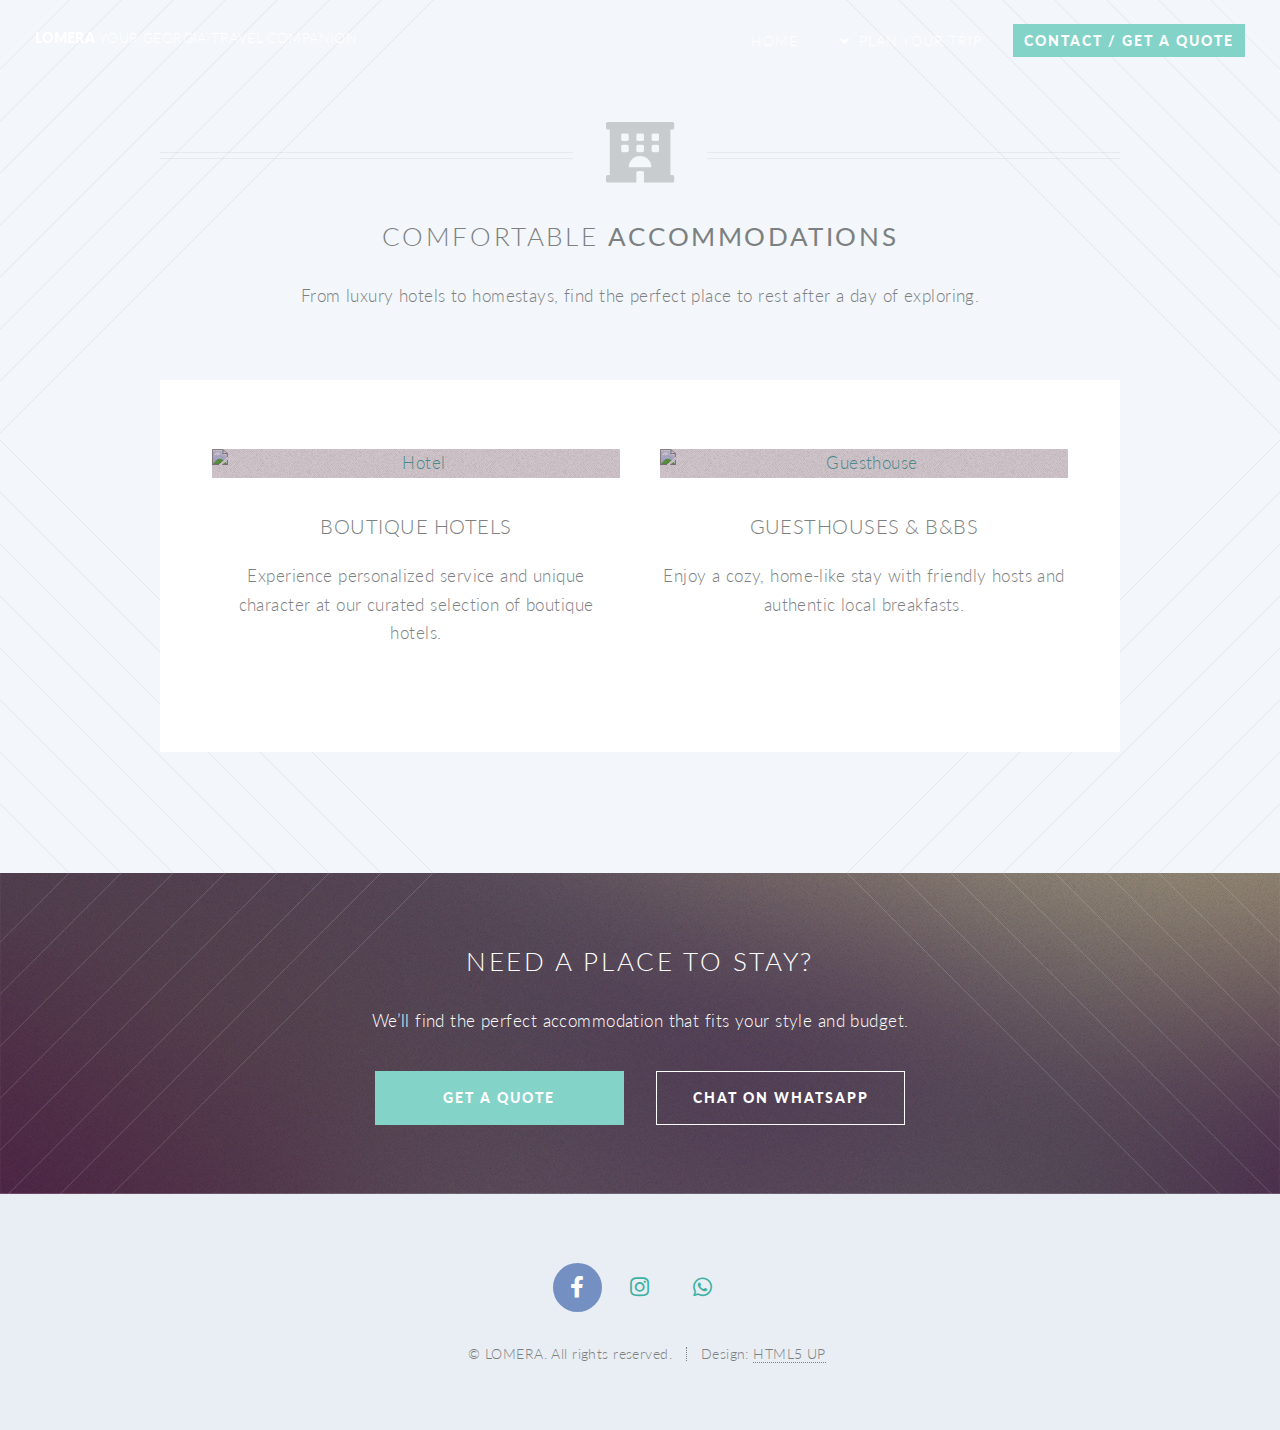
==== commit 5ebce3cd: "Update accommodation.html" ====
--- a/accommodation.html
+++ b/accommodation.html
@@ -83,7 +83,6 @@
             <!-- Footer -->
             <footer id="footer">
                 <ul class="icons">
-                    <li><a href="#" class="icon brands circle fa-twitter"><span class="label">Twitter</span></a></li>
                     <li><a href="#" class="icon brands circle fa-facebook-f"><span class="label">Facebook</span></a></li>
                     <li><a href="#" class="icon brands circle fa-instagram"><span class="label">Instagram</span></a></li>
                     <li><a href="#" class="icon brands circle fa-whatsapp"><span class="label">WhatsApp</span></a></li>
